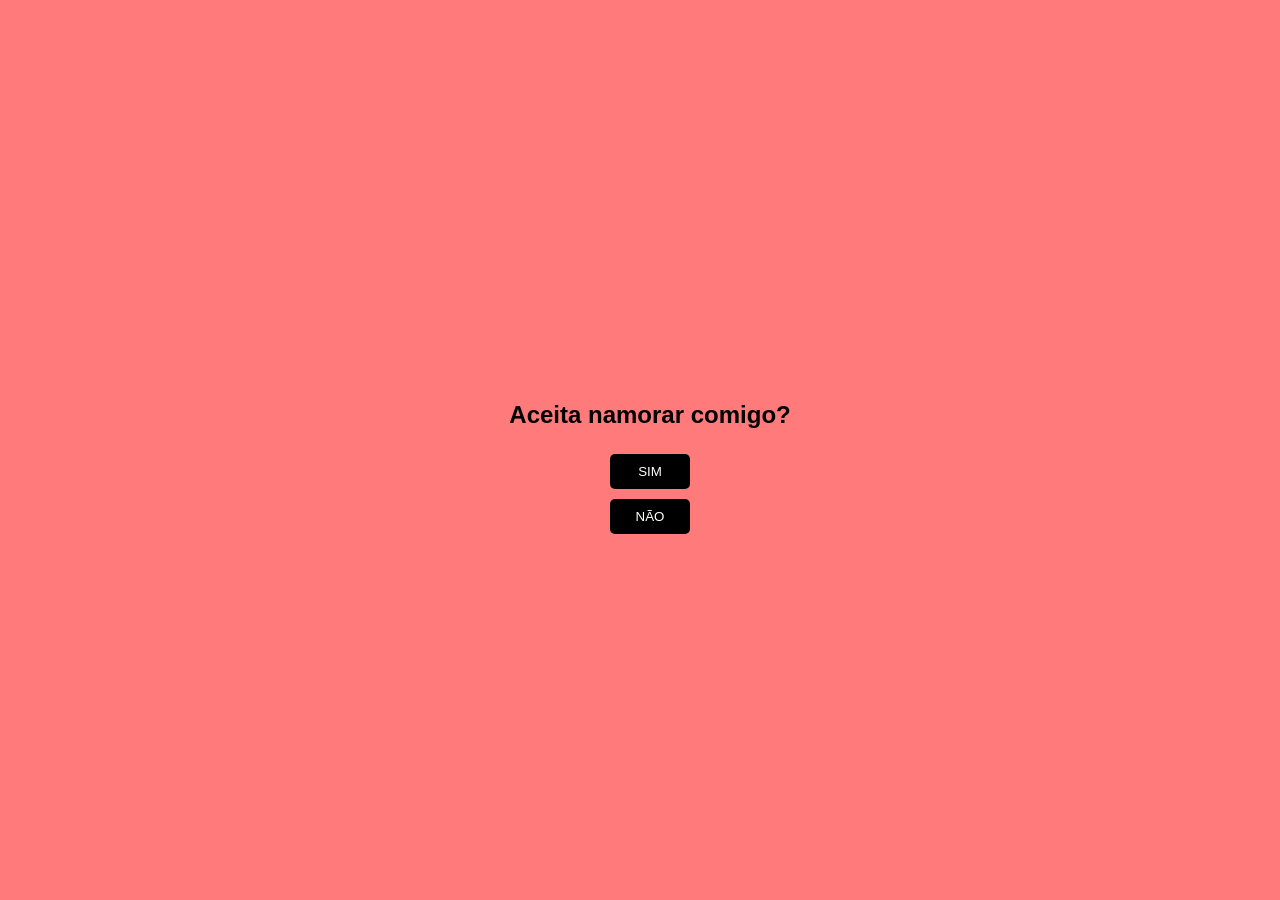
==== index.html @ 456b218e "Initial commit" ====
<!DOCTYPE html>
<html lang="pt-br">
<head>
    <meta charset="UTF-8">
    <meta http-equiv="X-UA-Compatible" content="IE=edge">
    <meta name="viewport" content="width=device-width, initial-scale=1.0">
    <title>Namora comigo?</title>
    <script src="https://cdn.jsdelivr.net/npm/fireworks-js@1/dist/fireworks.js"></script>
    <script src="script.js"></script>
    <link rel="stylesheet" href="style.css">
</head>
<body>
    <div id="conteudo">
        <h2 id="title">Aceita namorar comigo?</h2>
        <div id="buttons">
            <button id="sim" class="btn" onclick="sim()">SIM</button>
            <button id="nao" class="btn" onclick="desvia(this)" onmouseover="desvia(this)">NÃO</button>
        </div>
    </div>

    <video id="meuVideo" style="display:none; position:fixed; top:50%; left:50%; transform: translate(-50%, -50%);" controls width="500">
        <source src="vid.mp4" type="video/mp4">
        Your browser does not support the video tag.
    </video>

    <img src="https://i.giphy.com/media/v1.Y2lkPTc5MGI3NjExZml4dHpxa25hN2VndWVicHFnajU3aGJicjUxMXE1aWZ6Mncxdm1jaiZlcD12MV9pbnRlcm5hbF9naWZfYnlfaWQmY3Q9Zw/hqavGrF4pMkcFjFHqA/giphy-downsized-large.gif"
        class="heart-gif" id="heart3">

    <div id="textBox">
        <h2>Você escolheu a melhor/única opção agora nós estamos namorando!</h2>
    </div>
</body>
</html>
---- style.css ----
#conteudo {
    background: #ff7a7a;
    width: 100%;
    height: 100%;
    position: fixed;
    top: 0;
    left: 0;
    padding: 10px;
    text-align: center;
    font-family: sans-serif;
    display: flex;
    flex-direction: column;
    align-items: center;
    justify-content: center;
}

#title {
    margin-bottom: 20px;
}

#buttons {
    display: flex;
    flex-direction: column;
    align-items: center;
}

.btn {
    background: black;
    color: white;
    border: none;
    padding: 10px;
    width: 80px;
    border-radius: 5px;
    margin: 5px;
    z-index: 9999;
}

#textBox {
    display: none;
    position: absolute;
    width: 80%;
    max-width: 500px;
    bottom: 80px; /* Ajuste para subir o texto */
    left: 50%;
    transform: translateX(-50%);
    padding: 20px;
    border-radius: 10px;
    background: none;
    text-align: center;
    font-family: sans-serif;
    z-index: 2;
}

.heart-gif {
    display: none;
    position: absolute;
    width: 80%;
    max-width: 600px;
    animation: fade-in 1s forwards;
    bottom: 40px; /* Ajuste para descer a imagem */
    left: 50%;
    transform: translate(-50%, -50%);
    border-radius: 50%;
    border: 5px solid #ff4d4d;
    z-index: 1;
}

@keyframes spin-in {
    0% {
        transform: translate(-50%, -50%) rotate(-360deg);
        opacity: 0;
    }

    100% {
        transform: translate(-50%, -50%) rotate(0deg);
        opacity: 1;
    }
}

@keyframes fade-in {
    from {
        opacity: 0;
    }

    to {
        opacity: 1;
    }
}
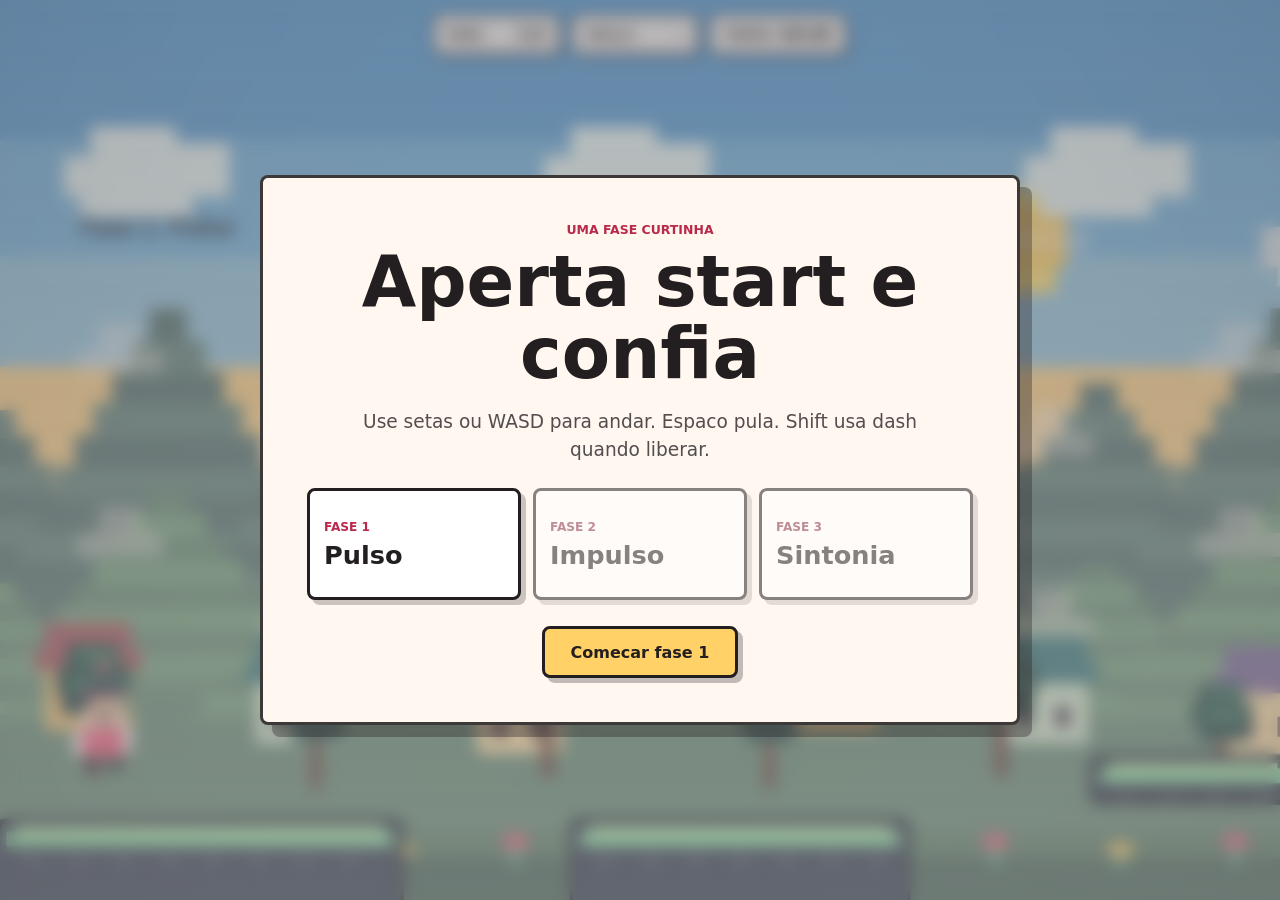
==== commit bbdbaab2: "feat: melhorias" ====
--- a/index.html
+++ b/index.html
@@ -2,32 +2,102 @@
 <html lang="pt-br">
 <head>
     <meta charset="UTF-8">
-    <meta http-equiv="X-UA-Compatible" content="IE=edge">
     <meta name="viewport" content="width=device-width, initial-scale=1.0">
-    <title>Namora comigo?</title>
-    <script src="https://cdn.jsdelivr.net/npm/fireworks-js@1/dist/fireworks.js"></script>
-    <script src="script.js"></script>
+    <title>Uma fase curtinha</title>
     <link rel="stylesheet" href="style.css">
+    <script src="script.js" defer></script>
 </head>
 <body>
-    <div id="conteudo">
-        <h2 id="title">Aceita namorar comigo?</h2>
-        <div id="buttons">
-            <button id="sim" class="btn" onclick="sim()">SIM</button>
-            <button id="nao" class="btn" onclick="desvia(this)" onmouseover="desvia(this)">NÃO</button>
-        </div>
-    </div>
+    <main class="game-shell" aria-label="Jogo 2D">
+        <canvas id="gameCanvas" width="960" height="540"></canvas>
 
-    <video id="meuVideo" style="display:none; position:fixed; top:50%; left:50%; transform: translate(-50%, -50%);" controls width="500">
-        <source src="vid.mp4" type="video/mp4">
-        Your browser does not support the video tag.
-    </video>
+        <section id="startScreen" class="screen-panel is-visible">
+            <div class="start-copy menu-copy">
+                <p class="eyebrow">Uma fase curtinha</p>
+                <h1>Aperta start e confia</h1>
+                <p>Use setas ou WASD para andar. Espaco pula. Shift usa dash quando liberar.</p>
+                <div class="phase-menu" aria-label="Menu de fases">
+                    <button class="phase-card" data-phase="0">
+                        <span>Fase 1</span>
+                        <strong>Pulso</strong>
+                    </button>
+                    <button class="phase-card is-locked" data-phase="1" disabled>
+                        <span>Fase 2</span>
+                        <strong>Impulso</strong>
+                    </button>
+                    <button class="phase-card is-locked" data-phase="2" disabled>
+                        <span>Fase 3</span>
+                        <strong>Sintonia</strong>
+                    </button>
+                </div>
+                <button id="startButton" class="primary-button">Comecar fase 1</button>
+            </div>
+        </section>
 
-    <img src="https://i.giphy.com/media/v1.Y2lkPTc5MGI3NjExZml4dHpxa25hN2VndWVicHFnajU3aGJicjUxMXE1aWZ6Mncxdm1jaiZlcD12MV9pbnRlcm5hbF9naWZfYnlfaWQmY3Q9Zw/hqavGrF4pMkcFjFHqA/giphy-downsized-large.gif"
-        class="heart-gif" id="heart3">
+        <section id="hud" class="hud" aria-live="polite">
+            <div class="hud-pill">
+                <span>Fase</span>
+                <strong id="phaseLabel">1/3</strong>
+            </div>
+            <div class="hud-pill">
+                <span>Skills</span>
+                <strong id="skillLabel">-</strong>
+            </div>
+            <div class="hud-pill">
+                <span>Tempo</span>
+                <strong id="timer">00:00</strong>
+            </div>
+        </section>
 
-    <div id="textBox">
-        <h2>Você escolheu a melhor/única opção agora nós estamos namorando!</h2>
-    </div>
+        <div id="toast" class="toast" role="status"></div>
+
+        <nav class="touch-controls" aria-label="Controles do jogo">
+            <button class="touch-button" data-key="left" aria-label="Esquerda">&lt;</button>
+            <button class="touch-button" data-key="right" aria-label="Direita">&gt;</button>
+            <button class="touch-button jump" data-key="jump" aria-label="Pular">J</button>
+            <button class="touch-button dash" data-key="dash" aria-label="Dash">D</button>
+        </nav>
+
+        <section id="interlude" class="interlude" aria-live="polite">
+            <div class="interlude-card">
+                <div class="tiny-hero" aria-hidden="true">
+                    <span class="tiny-heart"></span>
+                </div>
+                <div class="dialogue-copy">
+                    <p id="interludeText">Texto da transicao.</p>
+                    <span id="interludeHint" class="interlude-hint">Pressione E</span>
+                </div>
+            </div>
+        </section>
+
+        <section id="proposal" class="proposal" aria-modal="true" role="dialog" aria-labelledby="proposalTitle">
+            <div class="proposal-card">
+                <p class="eyebrow">Fim da fase</p>
+                <h2 id="proposalTitle">Quer namorar comigo?</h2>
+                <p id="proposalText">Eu faria muitas fases so para chegar nesse momento com voce.</p>
+                <div class="proposal-actions">
+                    <button id="yesButton" class="primary-button">Sim, mil vezes</button>
+                    <button id="thinkButton" class="ghost-button">Vou pensar</button>
+                </div>
+                <div class="post-yes-actions">
+                    <button id="playgroundButton" class="ghost-button video-action">Playground livre</button>
+                </div>
+            </div>
+        </section>
+
+        <section id="surpriseScene" class="surprise-scene" aria-live="polite">
+            <button id="closeSurpriseButton" class="close-surprise" aria-label="Fechar surpresa">X</button>
+            <img
+                src="https://i.giphy.com/media/v1.Y2lkPTc5MGI3NjExZml4dHpxa25hN2VndWVicHFnajU3aGJicjUxMXE1aWZ6Mncxdm1jaiZlcD12MV9pbnRlcm5hbF9naWZfYnlfaWQmY3Q9Zw/hqavGrF4pMkcFjFHqA/giphy-downsized-large.gif"
+                alt="Coracoes animados"
+                class="heart-gif">
+            <h2>Agora sim.</h2>
+        </section>
+
+        <video id="surpriseAudio" class="surprise-audio" preload="auto" playsinline>
+            <source src="vid.mp4" type="video/mp4">
+            Seu navegador nao suporta video.
+        </video>
+    </main>
 </body>
-</html>+</html>
--- a/style.css
+++ b/style.css
@@ -1,88 +1,634 @@
-#conteudo {
-    background: #ff7a7a;
+:root {
+    color-scheme: dark;
+    --ink: #231f20;
+    --paper: #fff7f0;
+    --rose: #f25f7a;
+    --rose-dark: #b8294b;
+    --mint: #7fd8be;
+    --sun: #ffd166;
+    --sky: #8ed3ff;
+    --night: #171923;
+    --shadow: rgba(23, 25, 35, 0.28);
+}
+
+* {
+    box-sizing: border-box;
+}
+
+html,
+body {
     width: 100%;
     height: 100%;
-    position: fixed;
-    top: 0;
-    left: 0;
-    padding: 10px;
-    text-align: center;
-    font-family: sans-serif;
-    display: flex;
-    flex-direction: column;
+    margin: 0;
+    overflow: hidden;
+    background: var(--night);
+    font-family: Inter, ui-sans-serif, system-ui, -apple-system, BlinkMacSystemFont, "Segoe UI", sans-serif;
+}
+
+button {
+    font: inherit;
+}
+
+.game-shell {
+    position: relative;
+    width: 100vw;
+    height: 100vh;
+    overflow: hidden;
+    background: #8ed3ff;
+}
+
+#gameCanvas {
+    display: block;
+    width: 100%;
+    height: 100%;
+    touch-action: none;
+}
+
+.screen-panel,
+.proposal {
+    position: absolute;
+    inset: 0;
+    display: none;
     align-items: center;
     justify-content: center;
-}
-
-#title {
-    margin-bottom: 20px;
-}
-
-#buttons {
+    padding: clamp(20px, 4vw, 56px);
+    background:
+        linear-gradient(rgba(255, 247, 240, 0.1), rgba(255, 247, 240, 0.25)),
+        rgba(23, 25, 35, 0.3);
+    backdrop-filter: blur(8px);
+    z-index: 10;
+}
+
+.screen-panel.is-visible,
+.proposal.is-visible {
     display: flex;
+}
+
+.start-copy,
+.proposal-card {
+    width: min(560px, 100%);
+    padding: clamp(24px, 5vw, 44px);
+    border: 3px solid rgba(35, 31, 32, 0.88);
+    border-radius: 8px;
+    color: var(--ink);
+    background: var(--paper);
+    box-shadow: 12px 12px 0 rgba(35, 31, 32, 0.34);
+    text-align: center;
+}
+
+.menu-copy {
+    width: min(760px, 100%);
+}
+
+.eyebrow {
+    margin: 0 0 10px;
+    color: var(--rose-dark);
+    font-size: 0.78rem;
+    font-weight: 900;
+    letter-spacing: 0;
+    text-transform: uppercase;
+}
+
+h1,
+h2 {
+    margin: 0;
+    color: var(--ink);
+    line-height: 1.02;
+    letter-spacing: 0;
+}
+
+h1 {
+    font-size: clamp(2.1rem, 7vw, 4.4rem);
+}
+
+h2 {
+    font-size: clamp(2rem, 7vw, 4rem);
+}
+
+.start-copy p:not(.eyebrow),
+.proposal-card p:not(.eyebrow) {
+    max-width: 36rem;
+    margin: 18px auto 0;
+    color: rgba(35, 31, 32, 0.78);
+    font-size: clamp(1rem, 2.5vw, 1.16rem);
+    line-height: 1.5;
+}
+
+.phase-menu {
+    display: grid;
+    grid-template-columns: repeat(3, minmax(0, 1fr));
+    gap: 12px;
+    margin-top: 24px;
+}
+
+.phase-card {
+    min-height: 112px;
+    padding: 14px;
+    border: 3px solid var(--ink);
+    border-radius: 8px;
+    background: #ffffff;
+    color: var(--ink);
+    box-shadow: 5px 5px 0 rgba(35, 31, 32, 0.24);
+    cursor: pointer;
+    text-align: left;
+}
+
+.phase-card span {
+    display: block;
+    color: var(--rose-dark);
+    font-size: 0.76rem;
+    font-weight: 900;
+    text-transform: uppercase;
+}
+
+.phase-card strong {
+    display: block;
+    margin-top: 9px;
+    font-size: clamp(1.15rem, 3vw, 1.6rem);
+    line-height: 1;
+}
+
+.phase-card.is-locked {
+    cursor: not-allowed;
+    opacity: 0.54;
+    filter: grayscale(0.45);
+}
+
+.phase-card:not(.is-locked):hover {
+    background: var(--mint);
+}
+
+.primary-button,
+.ghost-button,
+.touch-button {
+    border: 3px solid var(--ink);
+    border-radius: 8px;
+    cursor: pointer;
+    color: var(--ink);
+    box-shadow: 5px 5px 0 rgba(35, 31, 32, 0.28);
+    transition: transform 120ms ease, box-shadow 120ms ease, background 120ms ease;
+}
+
+.primary-button {
+    min-height: 52px;
+    margin-top: 26px;
+    padding: 0 26px;
+    background: var(--sun);
+    font-weight: 900;
+}
+
+.ghost-button {
+    min-height: 48px;
+    padding: 0 20px;
+    background: #ffffff;
+    font-weight: 800;
+}
+
+.primary-button:active,
+.ghost-button:active,
+.touch-button:active {
+    transform: translate(3px, 3px);
+    box-shadow: 2px 2px 0 rgba(35, 31, 32, 0.28);
+}
+
+.hud {
+    position: absolute;
+    top: max(14px, env(safe-area-inset-top));
+    left: 50%;
+    display: flex;
+    gap: 10px;
+    transform: translateX(-50%);
+    z-index: 4;
+}
+
+.hud-pill {
+    display: flex;
+    align-items: center;
+    gap: 8px;
+    min-width: 128px;
+    padding: 9px 13px;
+    border: 2px solid rgba(35, 31, 32, 0.85);
+    border-radius: 8px;
+    color: var(--ink);
+    background: rgba(255, 247, 240, 0.92);
+    box-shadow: 4px 4px 0 rgba(35, 31, 32, 0.22);
+}
+
+.hud-pill span {
+    font-size: 0.78rem;
+    font-weight: 800;
+    text-transform: uppercase;
+}
+
+.hud-pill strong {
+    margin-left: auto;
+    font-size: 1rem;
+}
+
+.toast {
+    position: absolute;
+    left: 50%;
+    bottom: clamp(96px, 16vh, 142px);
+    width: min(620px, calc(100vw - 32px));
+    padding: 14px 18px;
+    border: 2px solid rgba(35, 31, 32, 0.86);
+    border-radius: 8px;
+    color: var(--ink);
+    background: rgba(255, 247, 240, 0.94);
+    box-shadow: 5px 5px 0 rgba(35, 31, 32, 0.22);
+    font-weight: 800;
+    line-height: 1.35;
+    text-align: center;
+    opacity: 0;
+    pointer-events: none;
+    transform: translate(-50%, 18px);
+    transition: opacity 180ms ease, transform 180ms ease;
+    z-index: 5;
+}
+
+.toast.is-visible {
+    opacity: 1;
+    transform: translate(-50%, 0);
+}
+
+.touch-controls {
+    position: absolute;
+    left: 0;
+    right: 0;
+    bottom: max(16px, env(safe-area-inset-bottom));
+    display: none;
+    justify-content: space-between;
+    padding: 0 18px;
+    pointer-events: none;
+    z-index: 6;
+}
+
+.touch-controls::before {
+    content: "";
+    flex: 1;
+}
+
+.touch-button {
+    width: 68px;
+    height: 68px;
+    padding: 0;
+    background: rgba(255, 247, 240, 0.9);
+    font-size: 2.4rem;
+    font-weight: 900;
+    line-height: 1;
+    pointer-events: auto;
+    user-select: none;
+}
+
+.touch-button[data-key="left"] {
+    order: -3;
+}
+
+.touch-button[data-key="right"] {
+    order: -2;
+}
+
+.touch-button.jump {
+    background: var(--mint);
+}
+
+.touch-button.dash {
+    background: var(--sun);
+}
+
+.proposal {
+    background:
+        radial-gradient(circle at 50% 24%, rgba(255, 209, 102, 0.32), transparent 32%),
+        rgba(23, 25, 35, 0.44);
+}
+
+.proposal-actions {
+    display: flex;
+    flex-wrap: wrap;
+    justify-content: center;
+    gap: 12px;
+    margin-top: 24px;
+}
+
+.proposal-actions .primary-button,
+.proposal-actions .ghost-button {
+    margin-top: 0;
+}
+
+.post-yes-actions {
+    display: flex;
+    flex-wrap: wrap;
+    justify-content: center;
+    gap: 12px;
+    margin-top: 18px;
+}
+
+.video-action {
+    display: none;
+    margin: 0;
+}
+
+.video-action.is-visible {
+    display: inline-flex;
+    align-items: center;
+}
+
+.interlude {
+    position: absolute;
+    inset: 0;
+    display: none;
+    align-items: center;
+    justify-content: center;
+    padding: clamp(20px, 4vw, 56px);
+    background:
+        radial-gradient(circle at 50% 50%, rgba(127, 216, 190, 0.24), transparent 32%),
+        rgba(23, 25, 35, 0.48);
+    backdrop-filter: blur(7px);
+    z-index: 12;
+}
+
+.interlude.is-visible {
+    display: flex;
+}
+
+.interlude-card {
+    display: grid;
+    grid-template-columns: 112px minmax(0, 1fr);
+    align-items: center;
+    gap: 18px;
+    width: min(620px, 100%);
+    padding: clamp(20px, 4vw, 34px);
+    border: 3px solid var(--ink);
+    border-radius: 8px;
+    background: var(--paper);
+    box-shadow: 12px 12px 0 rgba(35, 31, 32, 0.32);
+    animation: dialogue-open 260ms ease-out both;
+}
+
+.interlude-card p {
+    margin: 0;
+    color: var(--ink);
+    font-size: clamp(1.1rem, 3vw, 1.55rem);
+    font-weight: 900;
+    line-height: 1.28;
+}
+
+.dialogue-copy {
+    min-height: 122px;
+}
+
+.interlude-hint {
+    display: inline-block;
+    margin-top: 18px;
+    padding: 6px 10px;
+    border: 2px solid var(--ink);
+    border-radius: 999px;
+    color: var(--ink);
+    background: var(--sun);
+    font-size: 0.78rem;
+    font-weight: 900;
+    opacity: 0;
+    transform: translateY(6px);
+    transition: opacity 180ms ease, transform 180ms ease;
+}
+
+.interlude-hint.is-visible {
+    opacity: 1;
+    transform: translateY(0);
+}
+
+.tiny-hero {
+    position: relative;
+    width: 96px;
+    height: 116px;
+    border: 3px solid var(--ink);
+    border-radius: 28px 28px 12px 12px;
+    background: #fff7f0;
+    animation: tiny-hop 900ms ease-in-out infinite;
+}
+
+.tiny-hero::before,
+.tiny-hero::after {
+    content: "";
+    position: absolute;
+    top: 38px;
+    width: 7px;
+    height: 7px;
+    border-radius: 999px;
+    background: var(--ink);
+}
+
+.tiny-hero::before {
+    left: 28px;
+}
+
+.tiny-hero::after {
+    right: 28px;
+}
+
+.tiny-heart {
+    position: absolute;
+    left: 50%;
+    top: -22px;
+    width: 22px;
+    height: 22px;
+    background: var(--rose);
+    transform: translateX(-50%) rotate(45deg);
+}
+
+.tiny-heart::before,
+.tiny-heart::after {
+    content: "";
+    position: absolute;
+    width: 22px;
+    height: 22px;
+    border-radius: 999px;
+    background: var(--rose);
+}
+
+.tiny-heart::before {
+    left: -11px;
+}
+
+.tiny-heart::after {
+    top: -11px;
+}
+
+.surprise-scene {
+    position: absolute;
+    display: none;
+    inset: 0;
+    align-items: center;
+    justify-content: center;
     flex-direction: column;
-    align-items: center;
-}
-
-.btn {
-    background: black;
-    color: white;
-    border: none;
-    padding: 10px;
-    width: 80px;
-    border-radius: 5px;
-    margin: 5px;
-    z-index: 9999;
-}
-
-#textBox {
-    display: none;
-    position: absolute;
-    width: 80%;
-    max-width: 500px;
-    bottom: 80px; /* Ajuste para subir o texto */
-    left: 50%;
-    transform: translateX(-50%);
-    padding: 20px;
-    border-radius: 10px;
-    background: none;
-    text-align: center;
-    font-family: sans-serif;
-    z-index: 2;
+    gap: 22px;
+    padding: 24px;
+    background:
+        radial-gradient(circle at 50% 50%, rgba(255, 209, 102, 0.34), transparent 34%),
+        rgba(23, 25, 35, 0.72);
+    z-index: 22;
+}
+
+.close-surprise {
+    position: absolute;
+    top: max(18px, env(safe-area-inset-top));
+    right: 18px;
+    width: 46px;
+    height: 46px;
+    border: 3px solid var(--paper);
+    border-radius: 999px;
+    color: var(--paper);
+    background: rgba(35, 31, 32, 0.68);
+    cursor: pointer;
+    font-weight: 900;
+}
+
+.surprise-scene.is-visible {
+    display: flex;
+}
+
+.surprise-scene h2 {
+    color: var(--paper);
+    text-shadow: 0 4px 20px rgba(0, 0, 0, 0.5);
 }
 
 .heart-gif {
-    display: none;
-    position: absolute;
-    width: 80%;
-    max-width: 600px;
-    animation: fade-in 1s forwards;
-    bottom: 40px; /* Ajuste para descer a imagem */
-    left: 50%;
-    transform: translate(-50%, -50%);
+    width: min(620px, 86vw);
+    max-height: 70vh;
+    object-fit: contain;
+    border: 4px solid var(--paper);
     border-radius: 50%;
-    border: 5px solid #ff4d4d;
-    z-index: 1;
-}
-
-@keyframes spin-in {
-    0% {
-        transform: translate(-50%, -50%) rotate(-360deg);
+    box-shadow: 0 28px 90px rgba(242, 95, 122, 0.48);
+    animation: pop-in 520ms cubic-bezier(.2, 1.6, .35, 1) both;
+}
+
+.surprise-audio {
+    position: absolute;
+    width: 1px;
+    height: 1px;
+    opacity: 0;
+    pointer-events: none;
+}
+
+.confetti {
+    position: absolute;
+    top: -18px;
+    width: 10px;
+    height: 18px;
+    border-radius: 2px;
+    pointer-events: none;
+    animation: confetti-fall 2.4s linear forwards;
+    z-index: 30;
+}
+
+.spark {
+    position: absolute;
+    width: 9px;
+    height: 9px;
+    border-radius: 999px;
+    pointer-events: none;
+    animation: spark-burst 760ms ease-out forwards;
+    z-index: 28;
+}
+
+.spark.big {
+    width: 12px;
+    height: 12px;
+    animation-duration: 920ms;
+    z-index: 31;
+}
+
+@keyframes confetti-fall {
+    to {
+        transform: translateY(115vh) rotate(680deg);
         opacity: 0;
     }
-
-    100% {
-        transform: translate(-50%, -50%) rotate(0deg);
+}
+
+@keyframes spark-burst {
+    from {
         opacity: 1;
-    }
-}
-
-@keyframes fade-in {
+        transform: translate(-50%, -50%) scale(1);
+    }
+
+    to {
+        opacity: 0;
+        transform: translate(calc(-50% + var(--tx)), calc(-50% + var(--ty))) scale(0.25);
+    }
+}
+
+@keyframes pop-in {
     from {
         opacity: 0;
+        transform: scale(0.72) rotate(-8deg);
     }
 
     to {
         opacity: 1;
-    }
-}+        transform: scale(1) rotate(0);
+    }
+}
+
+@keyframes tiny-hop {
+    0%,
+    100% {
+        transform: translateY(0);
+    }
+
+    50% {
+        transform: translateY(-8px);
+    }
+}
+
+@keyframes dialogue-open {
+    from {
+        opacity: 0;
+        transform: translateY(16px) scale(0.98);
+    }
+
+    to {
+        opacity: 1;
+        transform: translateY(0) scale(1);
+    }
+}
+
+@media (hover: none), (pointer: coarse) {
+    .touch-controls {
+        display: flex;
+    }
+}
+
+@media (max-width: 620px) {
+    .hud {
+        top: 10px;
+        gap: 7px;
+    }
+
+    .hud-pill {
+        min-width: auto;
+        padding: 8px 10px;
+    }
+
+    .hud-pill span {
+        display: none;
+    }
+
+    .toast {
+        bottom: 104px;
+        font-size: 0.92rem;
+    }
+
+    .proposal-actions {
+        flex-direction: column;
+    }
+
+    .phase-menu,
+    .interlude-card {
+        grid-template-columns: 1fr;
+    }
+
+    .interlude-card {
+        justify-items: center;
+        text-align: center;
+    }
+}
